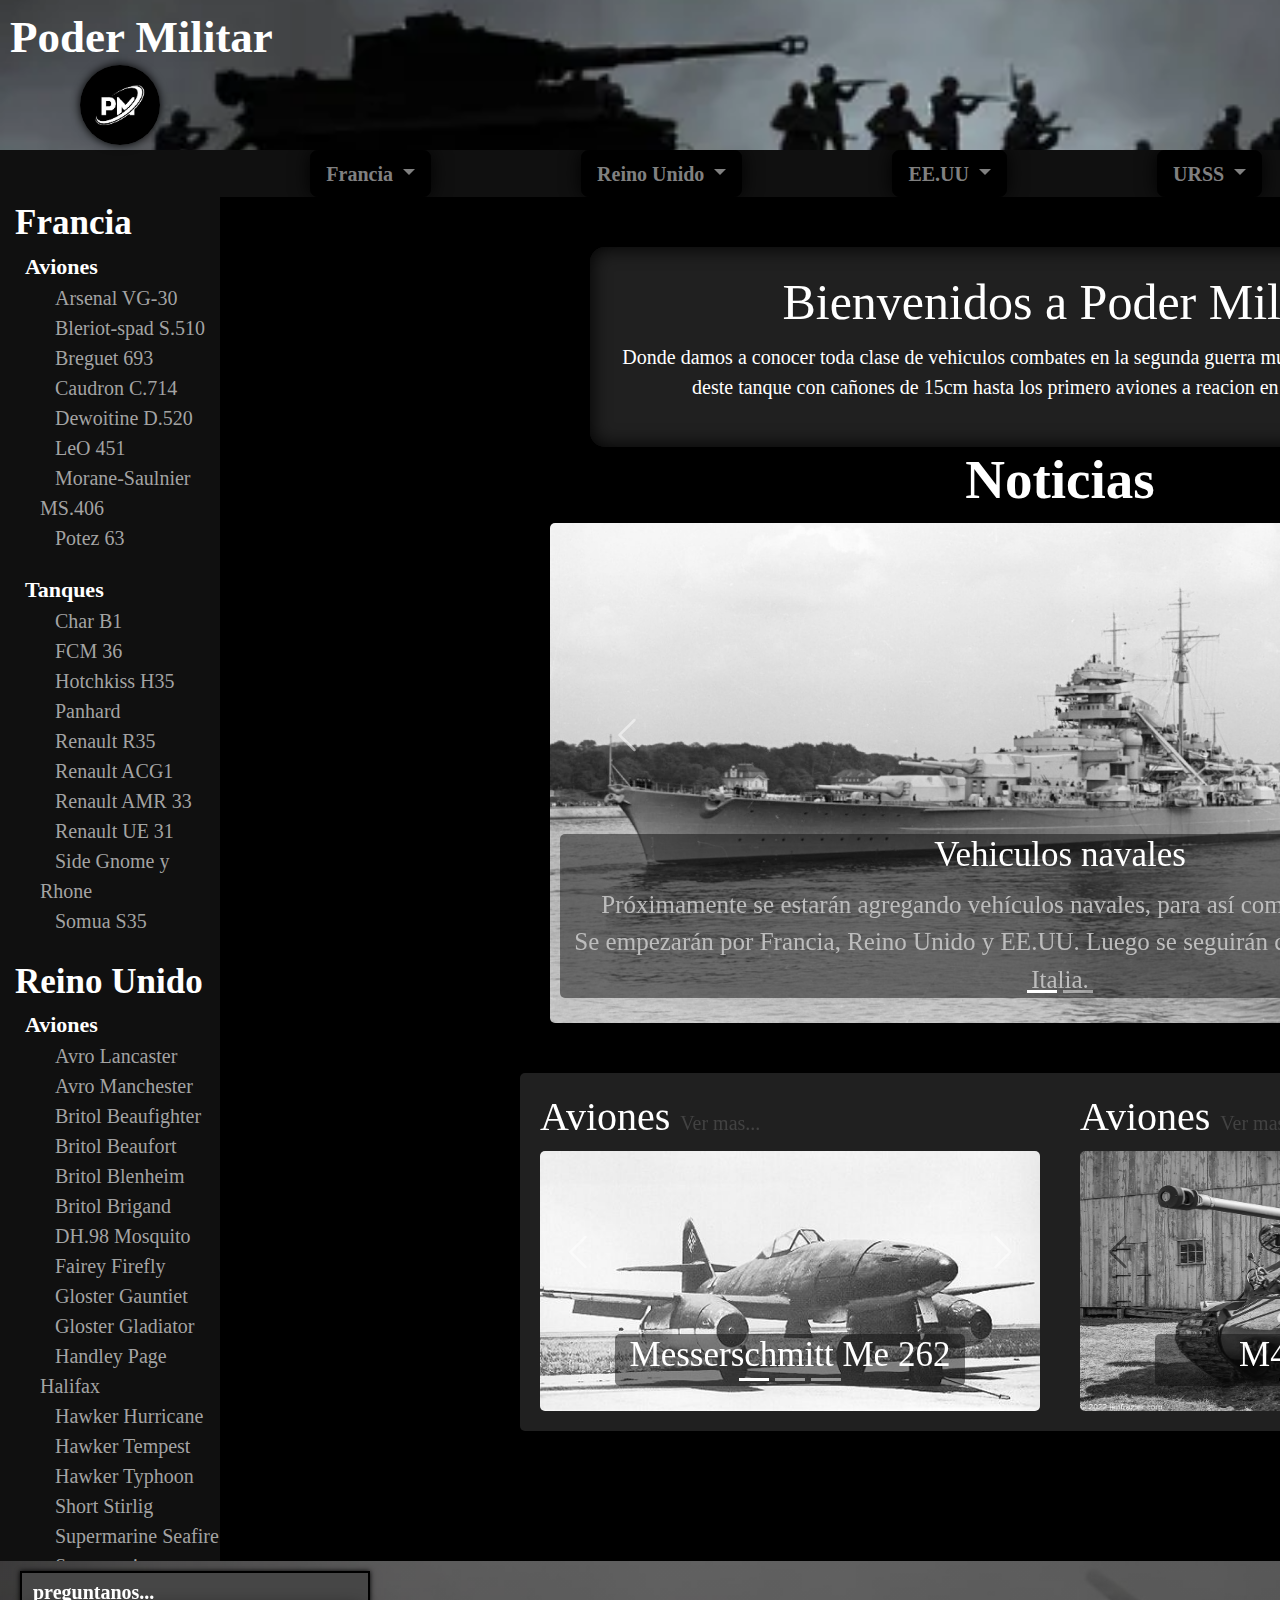
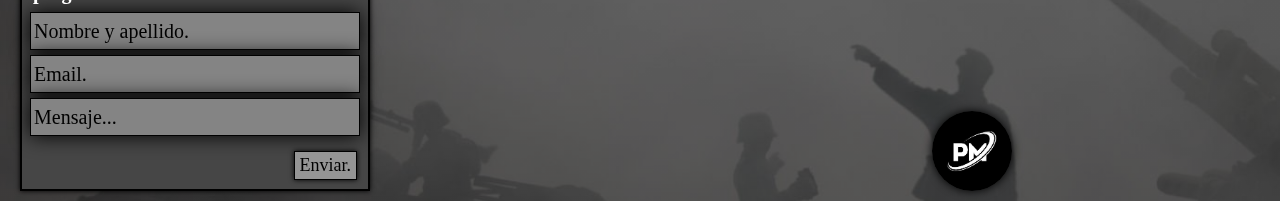
==== pagina/index.html @ ef88b11f "Add files via upload" ====
<!DOCTYPE html>
<html lang="en">
    <head>
        <meta charset="UTF-8">
        <meta name="viewport" content="width=device-width, initial-scale=1.0">
        <link href="https://cdn.jsdelivr.net/npm/bootstrap@5.3.3/dist/css/bootstrap.min.css" rel="stylesheet" integrity="sha384-QWTKZyjpPEjISv5WaRU9OFeRpok6YctnYmDr5pNlyT2bRjXh0JMhjY6hW+ALEwIH" crossorigin="anonymous">
        <link rel= "stylesheet" href= "https://maxst.icons8.com/vue-static/landings/line-awesome/line-awesome/1.3.0/css/line-awesome.min.css" >
        <link rel="stylesheet" type="text/css" href="./recursos/css/EstiloGeneral.css">
       <title>Poder Militar</title>
    </head>
    <body>
       <header class="header">
            <div id="logo">
                <img src="./recursos/imagenes/fondos/images.png" alt="logo de la pagina">
            </div>
            <h1><strong id="titulo">Poder Militar</strong></h1>    
            <nav>
                <ul class="principal">
                    <li><a href="#">Noticias</a></li>
                    <li><a href="#">Quienés somos</a></li>
                </ul>
                <a id="logoBusqueda" href="#"><button>Busqueda <i class="las la-search"></i></button></a>
            </nav>
        </header>


            <!-- lista desplegable con bootstrap -->
             

        <nav id="navHorizontal">
            <div  class="dropdown-center">
                <button class="btn btn-secondary dropdown-toggle" type="button" data-bs-toggle="dropdown" aria-expanded="false">
                <strong>Francia</strong>
                </button>
                <ul class="dropdown-menu dropdown-menu-dark">
                    <li><a class="dropdown-item">Aviones</a></li>
                    
                    <li><a class="dropdown-item" href="#">Tanques</a></li>
                </ul>
            </div>
            <div class="dropdown-center">
                <button class="btn btn-secondary dropdown-toggle" type="button" data-bs-toggle="dropdown" aria-expanded="false">
                <strong>Reino Unido</strong>
                </button>
                <ul class="dropdown-menu dropdown-menu-dark">
                    <li><a class="dropdown-item">Aviones</a></li>
                    <li><hr class="dropdown-divider"></li>
                    <li><a class="dropdown-item" href="#">Tanques</a></li>
                </ul>
            </div>
            <div class="dropdown-center">
                <button class="btn btn-secondary dropdown-toggle" type="button" data-bs-toggle="dropdown" aria-expanded="false">
                <strong>EE.UU</strong>
                </button>
                <ul class="dropdown-menu dropdown-menu-dark">
                    <li><a class="dropdown-item">Aviones</a></li>
                    <li><hr class="dropdown-divider"></li>
                    <li><a class="dropdown-item" href="#">Tanques</a></li>
                </ul>
            </div>
            <div class="dropdown-center">
                <button class="btn btn-secondary dropdown-toggle" type="button" data-bs-toggle="dropdown" aria-expanded="false">
                <strong>URSS</strong>
                </button>
                <ul class="dropdown-menu dropdown-menu-dark">
                    <li><a class="dropdown-item">Aviones</a></li>
                    <li><hr class="dropdown-divider"></li>
                    <li><a class="dropdown-item" href="#">Tanques</a></li>
                </ul>
            </div>
            <div class="dropdown-center">
                <button class="btn btn-secondary dropdown-toggle" type="button" data-bs-toggle="dropdown" aria-expanded="false">
                <strong>Alemania</strong>
                </button>
                <ul class="dropdown-menu dropdown-menu-dark">
                    <li><a class="dropdown-item">Aviones</a></li>
                    <li><hr class="dropdown-divider"></li>
                    <li><a class="dropdown-item" href="#">Tanques</a></li>
                </ul>
            </div>
            <div class="dropdown-center">
                <button class="btn btn-secondary dropdown-toggle" type="button" data-bs-toggle="dropdown" aria-expanded="false">
                <strong>Japón</strong>
                </button>
                <ul class="dropdown-menu dropdown-menu-dark">
                    <li><a class="dropdown-item">Aviones</a></li>
                    <li><hr class="dropdown-divider"></li>
                    <li><a class="dropdown-item" href="#">Tanques</a></li>
                </ul>
            </div>
        </nav>


        <div class="menuVertical">
            <a href="#"><strong>Francia</strong></a>
            <br>
            <a href="#"><b>Aviones</b></a>
                <ul>
                    <li><a href="#">Arsenal VG-30</a></li>
                    <li><a href="#">Bleriot-spad S.510</a></li>
                    <li><a href="#">Breguet 693</a></li>
                    <li><a href="#">Caudron C.714</a></li>
                    <li><a href="#">Dewoitine D.520</a></li>
                    <li><a href="#">LeO 451</a></li>
                    <li><a href="#">Morane-Saulnier MS.406</a></li>
                    <li><a href="#">Potez 63</a></li>
                </ul>    
            <a href="#"><b>Tanques</b></a>
                <ul>
                    <li><a href="#">Char B1</a></li>
                    <li><a href="#">FCM 36</a></li>
                    <li><a href="#">Hotchkiss H35</a></li>
                    <li><a href="#">Panhard</a></li>
                    <li><a href="#">Renault R35</a></li>
                    <li><a href="#">Renault ACG1</a></li>
                    <li><a href="#">Renault AMR 33</a></li>
                    <li><a href="#">Renault UE 31</a></li>
                    <li><a href="#">Side Gnome y Rhone</a></li>
                    <li><a href="#">Somua S35</a></li>
                </ul>
            <a href="#"><strong>Reino Unido</strong></a>
            <br>
            <a href="#"><b>Aviones</b></a>
                <ul>
                    <li><a href="#">Avro Lancaster</a></li>
                    <li><a href="#">Avro Manchester</a></li>
                    <li><a href="#">Britol Beaufighter</a></li>
                    <li><a href="#">Britol Beaufort</a></li>
                    <li><a href="#">Britol Blenheim</a></li>
                    <li><a href="#">Britol Brigand</a></li>
                    <li><a href="#">DH.98 Mosquito</a></li>
                    <li><a href="#">Fairey Firefly</a></li>
                    <li><a href="#">Gloster Gauntiet</a></li>
                    <li><a href="#">Gloster Gladiator</a></li>
                    <li><a href="#">Handley Page Halifax</a></li>
                    <li><a href="#">Hawker Hurricane</a></li>
                    <li><a href="#">Hawker Tempest</a></li>
                    <li><a href="#">Hawker Typhoon</a></li>
                    <li><a href="#">Short Stirlig</a></li>
                    <li><a href="#">Supermarine Seafire</a></li>
                    <li><a href="#">Supermarine Spitifire</a></li>
                    <li><a href="#">Supermarine Stranraer</a></li>
                    <li><a href="#">Vickers Wellington</a></li>
                </ul>   
            <a href="#"><b>Tanques</b></a>
                <ul>
                    <li><a href="#">A34 Comet</a></li>
                    <li><a href="#">Churchill</a></li>
                    <li><a href="#">Cruiser Mk I</a></li>
                    <li><a href="#">Cruiser Mk II</a></li>
                    <li><a href="#">Crusander</a></li>
                    <li><a href="#">M3 Lee/Grant</a></li>
                    <li><a href="#">Matilda I</a></li>
                    <li><a href="#">Matilda II</a></li>
                    <li><a href="#">Mk VIII Cromwell</a></li>
                    <li><a href="#">Sherman Firefly</a></li>
                    <li><a href="#">Tanque Rino</a></li>
                    <li><a href="#">TOG II</a></li>
                    <li><a href="#">TOG1</a></li>
                    <li><a href="#">Valentine Mk.II</a></li>
                </ul>
            <a href="#"><strong>EE.UU</strong></a>
            <br>
            <a href="#"><b>Aviones</b></a>
                <ul>
                    <li><a href="#">A-20 Havoc</a></li>
                    <li><a href="#">A-36 Apache</a></li>
                    <li><a href="#">B-17 Flying Fortress</a></li>
                    <li><a href="#">B-24 Liberator</a></li>
                    <li><a href="#">B-25 Mitchell</a></li>
                    <li><a href="#">B-29 Superfortress</a></li>
                    <li><a href="#">BTD Destroyer</a></li>
                    <li><a href="#">F2A Buffalo</a></li>
                    <li><a href="#">F4F Wildcat</a></li>
                    <li><a href="#">F4U Corsair</a></li>
                    <li><a href="#">F6F Hellcat</a></li>
                    <li><a href="#">P-38 Lightning</a></li>
                    <li><a href="#">P-35</a></li>
                    <li><a href="#">P-36 Hawk</a></li>
                    <li><a href="#">P-39 Airacobra</a></li>
                    <li><a href="#">P-40 Warhawk</a></li>
                    <li><a href="#">P-47 Thunderbolt</a></li>
                    <li><a href="#">P-51D Mustang</a></li>
                    <li><a href="#">P-61 Black Widow</a></li>
                    <li><a href="#">P-63 Kingcobra</a></li>
                    <li><a href="#">SB2</a></li>
                    <li><a href="#">SBD</a></li>
                    <li><a href="#">T-6 Texan</a></li>
                    <li><a href="#">TBF Avenger</a></li>
                </ul>
            <a href="#"><b>Tanques</b></a>
                <ul>
                    <li><a href="#">M2</a></li>
                    <li><a href="#">M3 Lee/Grant</a></li>
                    <li><a href="#">M3 Stuart</a></li>
                    <li><a href="#">M4 Sherman</a></li>
                    <li><a href="#">M10 Wolverine</a></li>
                    <li><a href="#">M18 Hellcat</a></li>
                    <li><a href="#">M22 Locust</a></li>
                    <li><a href="#">M24 Chaffee</a></li>
                    <li><a href="#">M26 Pershing</a></li>
                    <li><a href="#">M36 Jackson</a></li>
                </ul>
            <a href="#"><strong>URSS</strong></a>
            <br>
            <a href="#"><b>Aviones</b></a>
                <ul>
                    <li><a href="#">I-15</a></li>
                    <li><a href="#">I-16</a></li>
                    <li><a href="#">Il-10</a></li>
                    <li><a href="#">Il-2</a></li>
                    <li><a href="#">Il-4</a></li>
                    <li><a href="#">La-5</a></li>
                    <li><a href="#">La-7</a></li>
                    <li><a href="#">LaGG-3</a></li>
                    <li><a href="#">MiG-3</a></li>
                    <li><a href="#">Pe-2</a></li>
                    <li><a href="#">Pe-3</a></li>
                    <li><a href="#">Pe-8</a></li>
                    <li><a href="#">Po-2</a></li>
                    <li><a href="#">SB</a></li>
                    <li><a href="#">Su-2</a></li>
                    <li><a href="#">TB-3</a></li>
                    <li><a href="#">Tu-2</a></li>
                    <li><a href="#">Yak-1</a></li>
                    <li><a href="#">Yak-3</a></li>
                    <li><a href="#">Yak-9</a></li>
                    <li><a href="#">Yer-2</a></li>
                </ul>
            <a href="#"><b>Tanques</b></a>
                <ul>
                    <li><a href="#">BT-7</a></li>
                    <li><a href="#">IS-2</a></li>
                    <li><a href="#">KV-1</a></li>
                    <li><a href="#">KV-2</a></li>
                    <li><a href="#">T-26</a></li>
                    <li><a href="#">T-28</a></li>
                    <li><a href="#">T-34</a></li>
                    <li><a href="#">T-35</a></li>
                    <li><a href="#">T-37A</a></li>
                    <li><a href="#">T-38</a></li>
                    <li><a href="#">T-40</a></li>
                    <li><a href="#">T-50</a></li>
                    <li><a href="#">T-60</a></li>
                    <li><a href="#">T-70</a></li>
                </ul>
            <a href="#"><strong>Alemania</strong></a>
            <br>
            <a href="#"><b>Aviones</b></a>    
                <ul>
                    <li><a href="#">Bf 109</a></li>
                    <li><a href="#">Bf 110</a></li>
                    <li><a href="#">Do 17</a></li>
                    <li><a href="#">Do 215</a></li>
                    <li><a href="#">Do 335</a></li>
                    <li><a href="#">Fw 190</a></li>
                    <li><a href="#">Fw 200</a></li>
                    <li><a href="#">He 111</a></li>
                    <li><a href="#">He 118</a></li>
                    <li><a href="#">He 177</a></li>
                    <li><a href="#">Hs 129</a></li>
                    <li><a href="#">Ju 188</a></li>
                    <li><a href="#">Ju 87</a></li>
                    <li><a href="#">Ju 88</a></li>
                    <li><a href="#">Me 163</a></li>
                    <li><a href="#">Me 262</a></li>
                    <li><a href="#">Ta 152</a></li>
                </ul>
            <a href="#"><b>Tanques</b></a>
                <ul> 
                    <li><a href="#">Dicker Max</a></li>
                    <li><a href="#">Flakpanzer 38(t)</a></li>
                    <li><a href="#">Grille</a></li>
                    <li><a href="#">Jagdpanther</a></li>
                    <li><a href="#">Jagdpanzer IV</a></li>
                    <li><a href="#">Jagdtiger</a></li>
                    <li><a href="#">Jagpanzer 38(t)</a></li>
                    <li><a href="#">Kugelblitz</a></li>
                    <li><a href="#">Mander II</a></li>
                    <li><a href="#">Mander III</a></li>
                    <li><a href="#">Nashorn</a></li>
                    <li><a href="#">Ostwind</a></li>
                    <li><a href="#">Panzer 38(t)</a></li>
                    <li><a href="#">Panzer 38</a></li>
                    <li><a href="#">Panzer II</a></li>
                    <li><a href="#">Panzer III</a></li>
                    <li><a href="#">Panzer IV</a></li>
                    <li><a href="#">Panzer V Panther</a></li>
                    <li><a href="#">Sd.Kfz.165 Hummel</a></li>
                    <li><a href="#">Sturmgerschütz III</a></li>
                    <li><a href="#">Sturmgerschütz IV</a></li>
                    <li><a href="#">Sturm-Infanteriegerschütz 33B</a></li>
                    <li><a href="#">Sturmpanzer II</a></li>
                    <li><a href="#">Sturmpanzer IV</a></li>
                    <li><a href="#">Sturmtiger</a></li>
                    <li><a href="#">Tiger Ausf.B</a></li>
                    <li><a href="#">Tiger</a></li>
                    <li><a href="#">Wibelwind</a></li>
                </ul>
            <a href="#"><strong>Japón</strong></a>
            <br>
            <a href="#"><b>Aviones</b></a>
                <ul>
                    <li><a href="#">Kawasaki Ki-100</a></li>
                    <li><a href="#">Kawasaki Ki-32</a></li>
                    <li><a href="#">Kawasaki Ki-45</a></li>
                    <li><a href="#">kawasaki Ki-48</a></li>
                    <li><a href="#">Kawasaki Ki-61</a></li>
                    <li><a href="#">Mitsubishi A6M Zero</a></li>
                    <li><a href="#">Mitsubishi Ki-109</a></li>
                    <li><a href="#">Mitsubishi Ki-21</a></li>
                    <li><a href="#">Mitsubishi Ki-30</a></li>
                    <li><a href="#">Mitsubishi Ki-67</a></li>
                    <li><a href="#">Nakajima Ki-27</a></li>
                    <li><a href="#">Nakajima Ki-43</a></li>
                    <li><a href="#">Nakajima Ki-44</a></li>
                    <li><a href="#">Nakajima Ki-49</a></li>
                    <li><a href="#">Nakajima Ki-84</a></li>
                </ul>
            <a href="#"><b>Tanques</b></a>
                <ul>    
                    <li><a href="#">Tipo 1 Chi-He</a></li>
                    <li><a href="#">Tipo 1 Ho-Ni I</a></li>
                    <li><a href="#">Tipo 2 Ho-I</a></li>
                    <li><a href="#">Tipo 2 Ke-To</a></li>
                    <li><a href="#">Tipo 3 Chi-Nu</a></li>
                    <li><a href="#">Tipo 3 Ho-Ni III</a></li>
                    <li><a href="#">Tipo 4 Chi-To</a></li>
                    <li><a href="#">Tipo 4 Ha-to</a></li>
                    <li><a href="#">Tipo 4 Ho-Ro</a></li>
                    <li><a href="#">Tipo 4 Ke-Nu</a></li>
                    <li><a href="#">Tipo 5 Chi-Ri</a></li>
                    <li><a href="#">Tipo 5 Ho-Ru</a></li>
                    <li><a href="#">Tipo 5 Ke-Ho</a></li>
                    <li><a href="#">Tipo 5 Na-To</a></li>
                    <li><a href="#">Tipo 89 I-Go</a></li>
                    <li><a href="#">Tipo 95 Ha-Go</a></li>
                    <li><a href="#">Tipo 97 Chi-Ha</a></li>
                    <li><a href="#">Tipo 98 Ke-Ni</a></li>
                </ul>
        </div>
  

        <div class="contenido">
            <section class="secBienvenida">
                <article class="bienvenida">
                    <h1>Bienvenidos a Poder Militar</h1>
                    <p>Donde damos a conocer toda clase de vehiculos combates en la segunda guerra mundial con todo su armanten, deste tanque con cañones de 15cm hasta los primero aviones a reacion en luchar en la guerra.</p>
                </article>
            </section>

                <!-- carrusel con bootstrap -->

            <section class="secCarusel">
                <div id="carouselExampleCaptions" class="carousel slide">
                    <div class="carousel-indicators">
                        <button type="button" data-bs-target="#carouselExampleCaptions" data-bs-slide-to="0" class="active" aria-current="true" aria-label="Slide 1"></button>
                        <button type="button" data-bs-target="#carouselExampleCaptions" data-bs-slide-to="1" aria-label="Slide 2"></button>
                    </div>
                    <div class="carousel-inner caruselNoticias">
                        <h2>Noticias</h2>
                        <div class="carousel-item active tamañoImgCaruselNot">
                            <img src="./recursos/imagenes/vehiculos/Bundesarchiv_Bild_193-04-1-26,_Schlachtschiff_Bismarck.jpg" class="d-block w-100" alt="noticia barcos">
                            <div class="carousel-caption d-none d-md-block estTexto">
                                <h5>Vehiculos navales</h5>
                                <p>Próximamente se estarán agregando vehículos navales, para así completar mar, tierra y aire.</p>
                                <p>Se empezarán por Francia, Reino Unido y EE.UU. Luego se seguirán con los demás y por último Italia.</p>
                            </div>
                        </div>
                        <div class="carousel-item tamañoImgCaruselNot">
                            <img src="./recursos/imagenes/vehiculos/Caza-Macchi-MC.205-Veltro..jpg" class="d-block w-100" alt="Macchi MC.205 Veltro">
                            <div class="carousel-caption d-none d-md-block estTexto">
                                <h5>Próximamente Italia</h5>
                                <p>En la próxima actualización tendrán disponible aviones Italianos de La Segunda Guerra Mundial. Luego se seguiran con los tanques.
                                </p>
                            </div>
                        </div>
                    </div>
                    <button class="carousel-control-prev" type="button" data-bs-target="#carouselExampleCaptions" data-bs-slide="prev">
                        <span class="carousel-control-prev-icon" aria-hidden="true"></span>
                        <span class="visually-hidden">Previous</span>
                    </button>
                    <button class="carousel-control-next" type="button" data-bs-target="#carouselExampleCaptions" data-bs-slide="next">
                        <span class="carousel-control-next-icon" aria-hidden="true"></span>
                        <span class="visually-hidden">Next</span>
                    </button>
                </div>       
                
                <div class="contenedorCar">
                    <div id="carouselExampleIndicators" class="carousel slide caruselVehiculos car1">
                        <div class="carousel-indicators">
                            <button type="button" data-bs-target="#carouselExampleIndicators" data-bs-slide-to="0" class="active" aria-current="true" aria-label="Slide 1"></button>
                            <button type="button" data-bs-target="#carouselExampleIndicators" data-bs-slide-to="1" aria-label="Slide 2"></button>
                            <button type="button" data-bs-target="#carouselExampleIndicators" data-bs-slide-to="2" aria-label="Slide 3"></button>
                        </div>
                        <div class="carousel-inner tamañoImgCaruselVeh">
                            <h2>Aviones <a class="tituloCaruselVeh" href="#">Ver mas...</a></h2>
                            <div class="carousel-item active tamañoImgCaruselVeh">
                                <img src="./recursos/imagenes/vehiculos/me262.jpg" class="d-block w-100" alt="Messerschmitt Me 262">
                                <div class="carousel-caption d-none d-md-block estTextoVeh">
                                    <h5>Messerschmitt Me 262</h5>
                                </div>
                            </div>
                            <div class="carousel-item tamañoImgCaruselVeh">
                                <img src="./recursos/imagenes/vehiculos/SpiIX306.jpg" class="d-block w-100" alt="Spitfire">
                                <div class="carousel-caption d-none d-md-block estTextoVeh">
                                    <h5>Spitfire</h5>
                                </div>
                            </div>
                            <div class="carousel-item tamañoImgCaruselVeh">
                                <img src="./recursos/imagenes/vehiculos/The-P-51-1024x607.jpg" class="d-block w-100" alt="P-51 Mustang">
                                <div class="carousel-caption d-none d-md-block estTextoVeh">
                                    <h5>P-51 Mustang</h5>
                                </div>
                            </div>
                        </div>
                        <button class="carousel-control-prev" type="button" data-bs-target="#carouselExampleIndicators" data-bs-slide="prev">
                        <span class="carousel-control-prev-icon" aria-hidden="true"></span>
                        <span class="visually-hidden">Previous</span>
                        </button>
                        <button class="carousel-control-next" type="button" data-bs-target="#carouselExampleIndicators" data-bs-slide="next">
                        <span class="carousel-control-next-icon" aria-hidden="true"></span>
                        <span class="visually-hidden">Next</span>
                        </button>
                    </div>

                    <div id="carouselExampleDark" class="carousel carousel-dark slide caruselVehiculos car2">
                        <div class="carousel-indicators">
                            <button type="button" data-bs-target="#carouselExampleDark" data-bs-slide-to="0" class="active" aria-current="true" aria-label="Slide 1"></button>
                            <button type="button" data-bs-target="#carouselExampleDark" data-bs-slide-to="1" aria-label="Slide 2"></button>
                            <button type="button" data-bs-target="#carouselExampleDark" data-bs-slide-to="2" aria-label="Slide 3"></button>
                        </div>
                        <div class="carousel-inner tamañoImgCaruselVeh">
                            <h2>Aviones <a class="tituloCaruselVeh" href="#">Ver mas...</a></h2>
                            <div class="carousel-item active tamañoImgCaruselVeh" data-bs-interval="10000">
                                <img src="./recursos/imagenes/vehiculos/51853418412_419ce2bf57_b.jpg" class="d-block w-100" alt="M4 Sherman">
                                <div class="carousel-caption d-none d-md-block estTextoVeh">
                                    <h5 class="nombre">M4 Sherman</h5>
                                </div>
                            </div>
                            <div class="carousel-item tamañoImgCaruselVeh" data-bs-interval="2000">
                                <img src="./recursos/imagenes/vehiculos/D0LKQC4VsAYT7kP.png" class="d-block w-100" alt="Tipo 4 Chi-To">
                                <div class="carousel-caption d-none d-md-block estTextoVeh">
                                    <h5 class="nombre">Tipo 4 Chi-To</h5>
                                </div>
                            </div>
                            <div class="carousel-item tamañoImgCaruselVeh">
                                <img src="./recursos/imagenes/vehiculos/foto-articulo-fichero_33730_20230428.jpg,800,700,0.jpg" class="d-block w-100" alt="T-34">
                                <div class="carousel-caption d-none d-md-block estTextoVeh">
                                    <h5 class="nombre">T-34</h5>
                                </div>
                            </div>
                        </div>
                        <button class="carousel-control-prev" type="button" data-bs-target="#carouselExampleDark" data-bs-slide="prev">
                            <span class="carousel-control-prev-icon" aria-hidden="true"></span>
                            <span class="visually-hidden">Previous</span>
                        </button>
                        <button class="carousel-control-next" type="button" data-bs-target="#carouselExampleDark" data-bs-slide="next">
                            <span class="carousel-control-next-icon" aria-hidden="true"></span>
                            <span class="visually-hidden">Next</span>
                        </button>
                    </div>  
                </div> 
            </section>
        </div>

        <footer class="footer">
            <div id="logoFooter">
                <img src="./recursos/imagenes/fondos/images.png" alt="logo de la pagina">
            </div>
            <div class="divCuadrado">
                <p class="texto"><strong>preguntanos...</strong></p>
                <p class="rectangulo">Nombre y apellido.</p>
                <p class="rectangulo">Email.</p>
                <p class="rectangulo">Mensaje...</p>    
                <a class="boton" href="#"><button>Enviar.</button></a>
            </div>
            <span>
                <ol class="redes">
                    <li><i class="lab la-instagram"></i></li>
                    <li><i class="lab la-facebook-f"></i></li>
                    <li><i class="lab la-twitter"></i></li>
                    <li><i class="las la-at"></i></li>
                    <li><i class="lab la-youtube"></i></li>
                </ol>    
                <div class="footerFlex">
                    <a class="menufooter" href="#">Inicio</a>
                    <a class="menufooter" href="#">Noticias</a>
                    <a class="menufooter" href="#">Quienés somos</a>
                    <p class="menufooter1"><i class="las la-copyright"></i> 2024 Poder Militar - Todos los derechos reservados</p>
                </div>
            </span>
        </footer>
        <script src="https://cdn.jsdelivr.net/npm/bootstrap@5.3.3/dist/js/bootstrap.bundle.min.js" integrity="sha384-YvpcrYf0tY3lHB60NNkmXc5s9fDVZLESaAA55NDzOxhy9GkcIdslK1eN7N6jIeHz" crossorigin="anonymous"></script>
    </body>
</html>
---- pagina/recursos/css/EstiloGeneral.css ----
* {
    margin: 0;
    padding: 0;
    font-size: 20px;
    font-family: Times New Roma;
    color: white;
}

body {
    width: 1900px;
    height: auto;
    background-color: black;
    position: relative;
}


/*---css haeder---*/


header {
    background-image: url(../imagenes/fondos/depositphotos_317799900-stock-photo-war-concept-military-silhouettes-fighting.jpg);
    background-size: cover;
    background-position-y: 50%;
    height: 150px;
    padding: 0 25px;
    position: sticky;
    top: 0;
    z-index: 5;
}

#logo img {
    position: absolute;
    top: 65px;
    left: 80px;
    cursor:pointer;
}   

.header #logo img:hover {
    transform: scale(1.1);
}

.header {
    display: flex;
    justify-content: flex-end;
    align-items: center;
}

.header nav {
    display: flex;
    gap: 40px;
}

.header nav ul  {
    display: flex;
}

.header nav ul a {
    font-size: 30px;
}

.header #logo img {
    border-radius: 100%;
    height: 80px;
    width: auto;
    box-shadow: 0 0 10px black;
}

#titulo {
    font-size: 45px;
    position: absolute;
    top: 10px;
    left: 10px;
    cursor: pointer;
}

.principal a {
    text-decoration: none;
    color: white;
}

.principal {
    list-style: none;
    gap: 40px;
}

#logoBusqueda button {
    background-color: #202020;
    padding: 5px;
    border-radius: 15px;
    box-shadow: 0 0 10px black;
}

.principal a:hover {
    color: black;
}

.principal li:hover {
    transform: scale(1.1);
}

.header nav a:hover {
    transform: scale(1.1);
    color: black;
}

.header nav button:hover {
    transform: scale(1.1);
}

#logoBusqueda button:hover {
    background-color: black;
}


/*---css nav---*/


#navHorizontal {
    background-color: #101010;
    position: sticky;
    top: 150px;
    display: flex;
    justify-content: flex-end;
    gap: 150px;
    padding-right: 5%;
    z-index: 4;
}

nav div button:hover {
    transform: scale(1.1);
}

#navHorizontal .btn {
    background-color: black;
    border-color:black;
    color: grey;
    box-shadow: 0 0 20px black;
}

#navHorizontal strong {
    color: grey;
}

.dropdown-item {
    display: flex;
    justify-content: center;
}


/*---css del menuvertical---*/


.menuVertical {
    position: absolute;
    width: 100%;
    max-width: 220px;
    background: #101010;
    height: 1370px;
    overflow: auto;
}

.menuVertical strong {
    font-size: 35px;
}

.menuVertical a {
    margin-left: 15px;
    text-decoration: none;
}

.menuVertical b {
    font-size: 22px;
    margin-left: 10px;
}

.menuVertical li {
    list-style: none;
}

.menuVertical ul a {
    text-decoration: none;
    color: #c5c5c5d3;
}

.menuVertical ul a:hover {
    color: #464646;
}

.menuVertical::-webkit-scrollbar {
    width: 8px;
    background-color: #101010;
}

.menuVertical::-webkit-scrollbar-thumb {
    background: #151515;
    border-radius: 5px;
}

.menuVertical::-webkit-scrollbar-corner {
    background-color: #101010;
}

.menuVertical::-webkit-scrollbar-track{
    border: 7px solid #101010;
}


/*---css bienvenida--*/


section .bienvenida {
    width: 50%;
    height: 50%;
    background-color: #202020;
    padding: 25px;
    border-radius: 15px;
    box-shadow: 0 0 20px black inset;
    margin-top: 50px;
    margin-left: 590px;
    text-align: center;
}


/*---css carrusel noticias---*/


.secCarusel {
    display: flex;
    flex-direction: column;
    align-items: center;
    position: relative ;
    left: 110px;
}

.caruselNoticias h2 {
    text-align: center;
    font-size: 55px;
    font-weight: 600;
}

.tamañoImgCaruselNot img {
    min-height: 500px;
    min-width: 1000px;
    max-height: 520px;
    max-width: 1020px;
    background-size: cover;
    border-radius: 5px;
}

.estTexto {
    background-color: rgba(16, 16, 16, .5);
    color: white;
    border-radius: 5px;
    margin-top: 0;
    padding: 0;
    width: 1000px;
    left: 10px;
    text-align: center;
}

.estTexto h5 {
    font-size: 35px;
}

.estTexto h5:hover {
    transform: scale(1.1);
}

.estTexto p {
    color: #bdbdbd;
    font-size: 25px;
    margin: 0;
    padding: 0;
}


/*---css carrusel vehiculos---*/


.contenedorCar {
    background-color: #202020;
    border-radius: 5px;
    margin: 50px;
}

.car1 {
    float: left;
    margin: 20px;
}

.car2 {
    float: right;
    margin: 20px;
}

.caruselVehiculos a {
    text-decoration: none;
    color: #424242;
} 

.caruselVehiculos a:hover {
    transform: scale(1.1);
    color: black;
}

.tamañoImgCaruselVeh img {
    min-height: 250px;
    min-width: 500px;
    max-height: 260px;
    max-width: 510px;
    background-size: cover;
    border-radius: 5px;
}


.estTextoVeh {
    background-color: rgba(16, 16, 16, .5);
    border-radius: 5px;
    margin: 0;
    padding: 0;
}

.nombre {
    color: white;
}

.estTextoVeh h5:hover {
    transform: scale(1.1);
    color: black;
}

.estTextoVeh h5 {
    font-size: 35px;
}


/*---css solo footer---*/


footer {
    position: sticky;
    font-family: arial;
    background-image: linear-gradient(rgba(0, 0, 0, 0.5), rgba(0, 0, 0, 0.5)), url(../imagenes/fondos/istockphoto-1142581656-2048x2048.jpg);
    background-size: cover;
    background-position-y: 215%;
    height: 240px;
    margin-top: 80px;
}

body .footer {
    display: flex;
    align-items: flex-end;
}

.footer {
    display: flex;
    justify-content: space-between;
    padding: 10px 20px;
}

footer #logoFooter img {
    height: 80px;
    width: auto;
    border-radius: 100%;
    box-shadow: 0 0 10px black;
}

.footer .divCuadrado .rectangulo {
    color: black;
}

#logoFooter {
    position: absolute;
    margin-top: 138px;
    margin-left: 48%;
    cursor:pointer;
}

#logoFooter:hover {
    transform: scale(1.1);
}

.divCuadrado {
    width: 350px;
    height: 220px;
    font-size: 28px;
    border: 2px solid black;
    background-color: #464646;
    padding: 3px;
    box-shadow: 0 0 5px black;
}

.texto {
    color: white;
    margin: 1px;
    margin-left: 8px;
}

.rectangulo {
    background-color: #848484;
    border: 1px solid black;
    margin: 5px;
    padding: 3px;
    cursor: text;
    box-shadow: 0 0 20px black;
}

.footer div button {
    background-color: #959595;
    color: black;
    border: 1px solid black;
    padding: 0 5px;
    font-size: 18px;
    margin-left: 79%;
    box-shadow: 0 0 5px black;
}

.footer button:hover {
    background-color: #464646;
}

.footer span li:hover {
    transform: scale(1.1);
}

.footer span a:hover {
    transform: scale(1.1);
}

.redes {
    list-style: none;
    display: flex;
    gap: 50px;
}

.redes i {
    font-size: 50px;
    color: black;
}

.redes i:hover {
    color: #202020;
}

.footerFlex {
    display: flex;
    flex-direction: column;
    align-items: flex-end;
}

.menufooter {
    text-decoration: none;
    color: black;
    font-size: 25px;
    font-weight: bolder;
}

.menufooter:hover {
    color: #424242;
}

.menufooter1 {
    text-decoration: none;
    color: black;
    margin-bottom: 0;
    font-size: 15px;
}

.footer span div i {
    color: black;
    font-size: 12px;
}
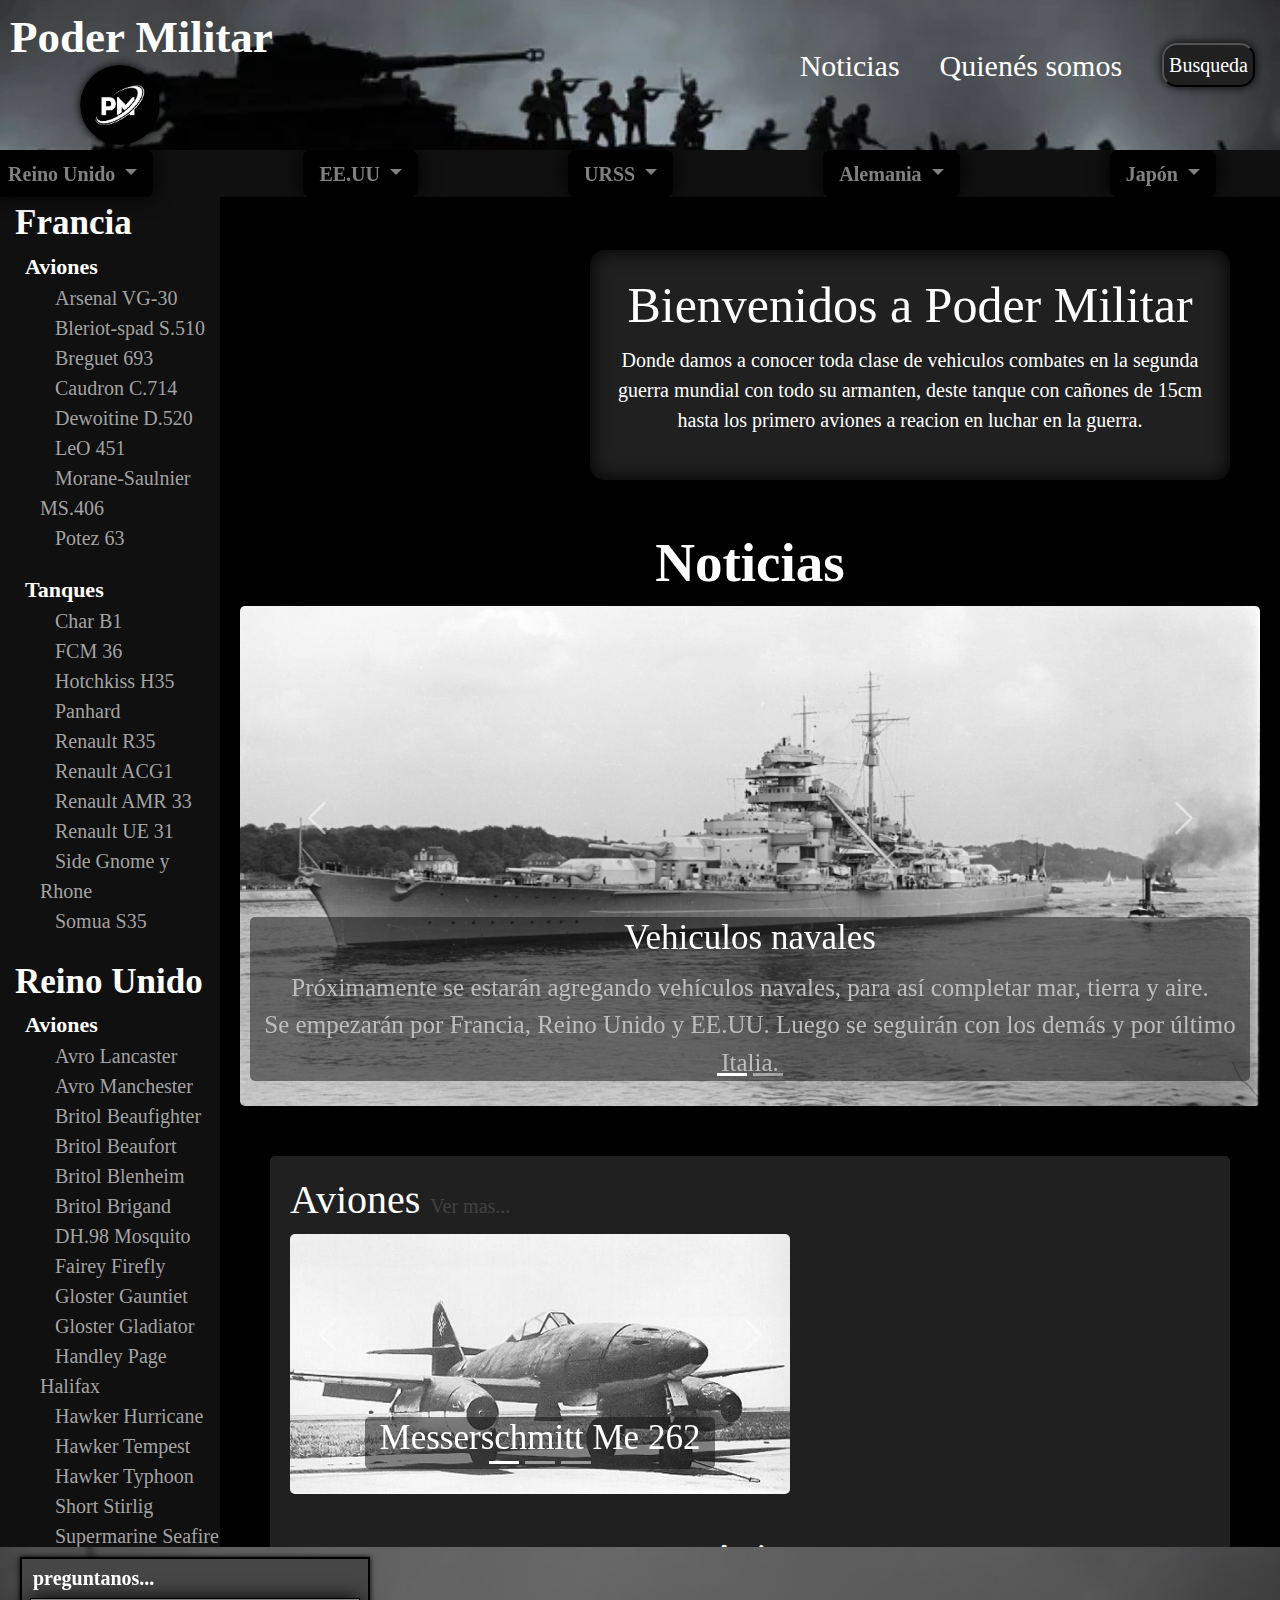
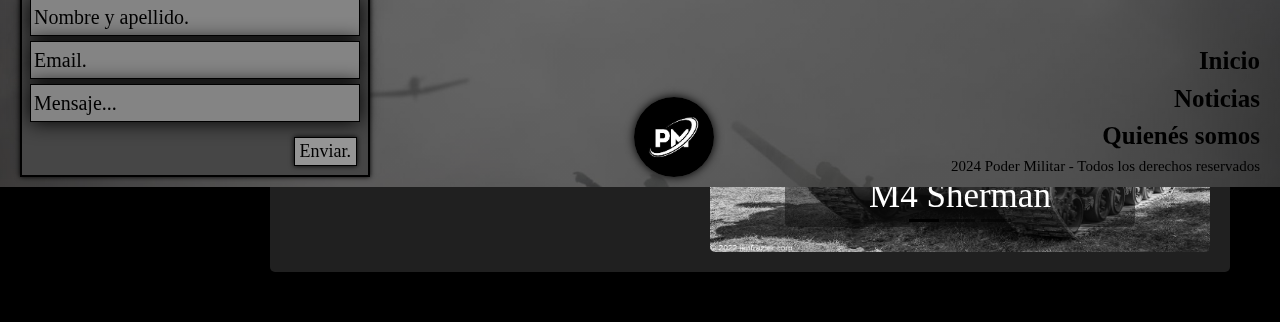
==== commit 3c69765b: "Add files via upload" ====
--- a/pagina/index.html
+++ b/pagina/index.html
@@ -89,7 +89,6 @@
                 </ul>
             </div>
         </nav>
-
 
         <div class="menuVertical">
             <a href="#"><strong>Francia</strong></a>
--- a/pagina/recursos/css/EstiloGeneral.css
+++ b/pagina/recursos/css/EstiloGeneral.css
@@ -7,10 +7,25 @@
 }
 
 body {
-    width: 1900px;
-    height: auto;
+    width: auto;
     background-color: black;
     position: relative;
+    padding-bottom: 240px;
+}
+
+body::-webkit-scrollbar {
+    width: 10px;
+}
+
+body::-webkit-scrollbar-corner {
+    background: black;
+}
+
+body::-webkit-scrollbar-thumb {
+    background: rgba(46, 46, 46, .5);
+    border-radius: 5px;
+    border-right: 2px solid ;
+    border-left: 2px solid ;
 }
 
 
@@ -151,12 +166,13 @@
 
 
 .menuVertical {
-    position: absolute;
+    position: sticky;
     width: 100%;
     max-width: 220px;
     background: #101010;
-    height: 1370px;
+    height: 1350px;
     overflow: auto;
+    z-index: 3;
 }
 
 .menuVertical strong {
@@ -205,10 +221,23 @@
 }
 
 
+/*---css contenido---*/
+
+
+.contenido {
+    position: absolute;
+    top: 200px;
+    display: flex;
+    flex-direction: column;
+    gap: 50px;
+}
+
+
 /*---css bienvenida--*/
 
 
 section .bienvenida {
+    position: relative;
     width: 50%;
     height: 50%;
     background-color: #202020;
@@ -229,7 +258,7 @@
     flex-direction: column;
     align-items: center;
     position: relative ;
-    left: 110px;
+    margin-left: 220px;
 }
 
 .caruselNoticias h2 {
@@ -338,13 +367,15 @@
 
 
 footer {
-    position: sticky;
+    position: absolute;
     font-family: arial;
     background-image: linear-gradient(rgba(0, 0, 0, 0.5), rgba(0, 0, 0, 0.5)), url(../imagenes/fondos/istockphoto-1142581656-2048x2048.jpg);
     background-size: cover;
     background-position-y: 215%;
     height: 240px;
-    margin-top: 80px;
+    width: 100%;
+    bottom: 0;
+    z-index: 5;
 }
 
 body .footer {
